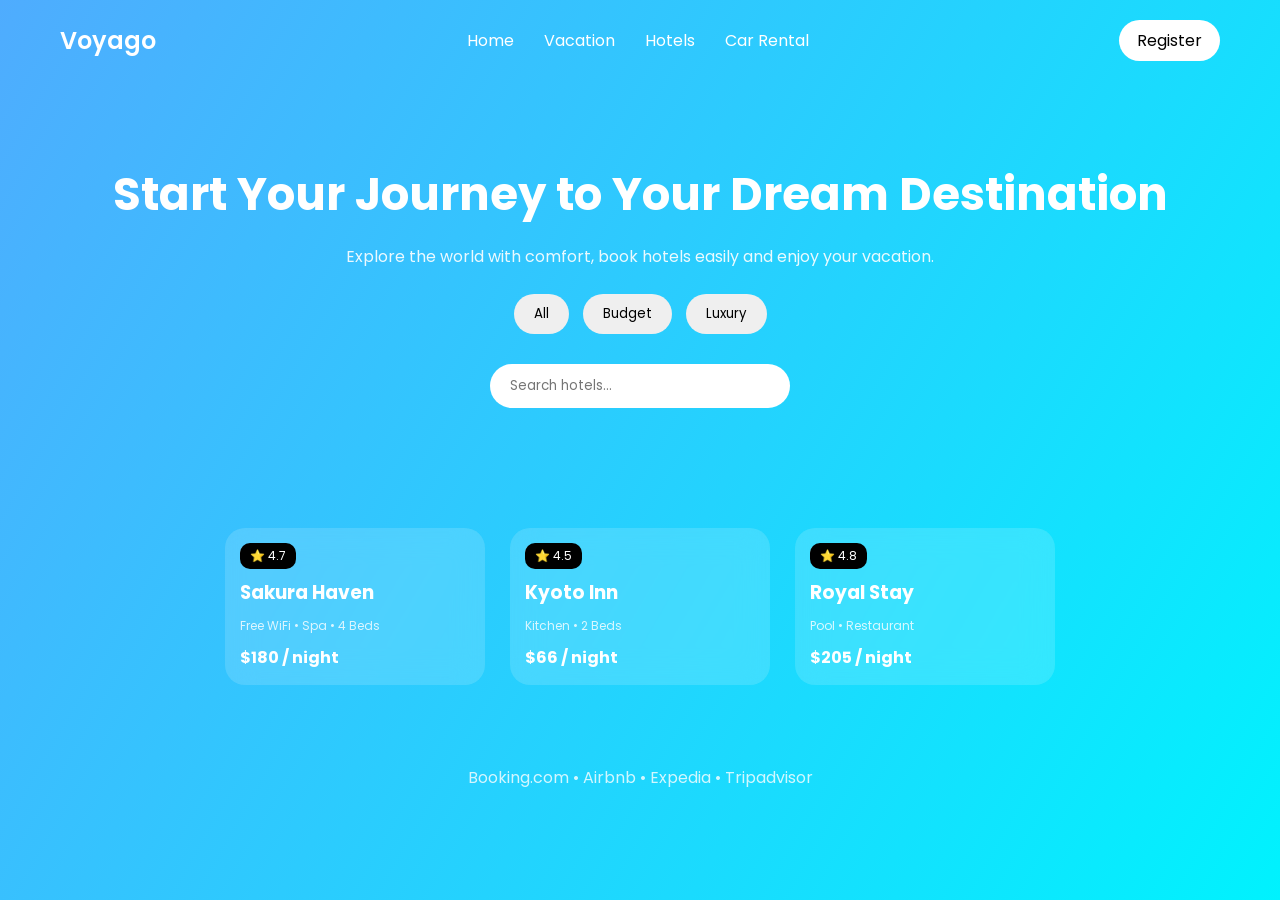
==== index.html @ 53e43d4b "Hotel" ====
<!DOCTYPE html>
<html lang="en">
<head>
<meta charset="UTF-8">
<meta name="viewport" content="width=device-width, initial-scale=1.0">
<title>Voyago Advanced</title>

<link href="https://fonts.googleapis.com/css2?family=Poppins:wght@300;400;600&display=swap" rel="stylesheet">

<style>
* {
  margin: 0;
  padding: 0;
  box-sizing: border-box;
  font-family: 'Poppins', sans-serif;
}

body {
  background: linear-gradient(120deg, #4facfe, #00f2fe);
  color: #fff;
  min-height: 100vh;
}

/* NAVBAR */
nav {
  display: flex;
  justify-content: space-between;
  align-items: center;
  padding: 20px 60px;
}

nav h2 {
  font-weight: 600;
}

nav ul {
  display: flex;
  list-style: none;
  gap: 30px;
}

nav ul li {
  cursor: pointer;
  transition: 0.3s;
}

nav ul li:hover {
  color: #000;
}

.register-btn {
  background: #fff;
  color: #000;
  padding: 8px 18px;
  border-radius: 25px;
  cursor: pointer;
  transition: 0.3s;
}

.register-btn:hover {
  transform: scale(1.05);
}

/* HERO */
.hero {
  text-align: center;
  padding: 80px 20px;
}

.hero h1 {
  font-size: 45px;
  margin-bottom: 15px;
}

.hero p {
  max-width: 600px;
  margin: auto;
  opacity: 0.9;
}

/* BUTTONS */
.buttons {
  margin-top: 20px;
}

.buttons button {
  padding: 10px 20px;
  border-radius: 25px;
  border: none;
  margin: 5px;
  cursor: pointer;
  transition: 0.3s;
}

.buttons button:hover {
  background: #000;
  color: #fff;
}

/* SEARCH BAR */
.search-box {
  margin-top: 25px;
}

.search-box input {
  padding: 12px 20px;
  width: 300px;
  border-radius: 25px;
  border: none;
  outline: none;
}

/* CARDS */
.cards {
  display: flex;
  gap: 25px;
  justify-content: center;
  flex-wrap: wrap;
  padding: 40px;
}

.card {
  width: 260px;
  padding: 15px;
  border-radius: 20px;
  backdrop-filter: blur(15px);
  background: rgba(255,255,255,0.15);
  transition: 0.4s;
  position: relative;
}

.card:hover {
  transform: translateY(-10px);
}

.card img {
  width: 100%;
  border-radius: 15px;
}

.card h3 {
  margin: 10px 0;
}

.features {
  font-size: 12px;
  opacity: 0.8;
}

.price {
  margin-top: 10px;
  font-weight: bold;
}

/* RATING */
.rating {
  position: absolute;
  top: 15px;
  left: 15px;
  background: #000;
  padding: 4px 10px;
  border-radius: 10px;
  font-size: 12px;
}

/* FOOTER */
.footer {
  text-align: center;
  margin: 40px 0;
  opacity: 0.8;
}

/* RESPONSIVE */
@media(max-width:768px) {
  nav {
    flex-direction: column;
    gap: 10px;
  }

  .hero h1 {
    font-size: 30px;
  }

  .search-box input {
    width: 90%;
  }
}
</style>
</head>

<body>

<!-- NAVBAR -->
<nav>
  <h2>Voyago</h2>
  <ul>
    <li>Home</li>
    <li>Vacation</li>
    <li>Hotels</li>
    <li>Car Rental</li>
  </ul>
  <div class="register-btn">Register</div>
</nav>

<!-- HERO -->
<section class="hero">
  <h1>Start Your Journey to Your Dream Destination</h1>
  <p>Explore the world with comfort, book hotels easily and enjoy your vacation.</p>

  <div class="buttons">
    <button onclick="filterCards('all')">All</button>
    <button onclick="filterCards('cheap')">Budget</button>
    <button onclick="filterCards('luxury')">Luxury</button>
  </div>

  <div class="search-box">
    <input type="text" placeholder="Search hotels..." onkeyup="searchHotel(this.value)">
  </div>
</section>

<!-- CARDS -->
<section class="cards" id="cardContainer">

  <div class="card" data-type="luxury">
    <div class="rating">⭐ 4.7</div>
    <img src="https://source.unsplash.com/300x200/?japan,temple">
    <h3>Sakura Haven</h3>
    <p class="features">Free WiFi • Spa • 4 Beds</p>
    <div class="price">$180 / night</div>
  </div>

  <div class="card" data-type="cheap">
    <div class="rating">⭐ 4.5</div>
    <img src="https://source.unsplash.com/300x200/?hotel">
    <h3>Kyoto Inn</h3>
    <p class="features">Kitchen • 2 Beds</p>
    <div class="price">$66 / night</div>
  </div>

  <div class="card" data-type="luxury">
    <div class="rating">⭐ 4.8</div>
    <img src="https://source.unsplash.com/300x200/?resort">
    <h3>Royal Stay</h3>
    <p class="features">Pool • Restaurant</p>
    <div class="price">$205 / night</div>
  </div>

</section>

<!-- FOOTER -->
<div class="footer">
  Booking.com • Airbnb • Expedia • Tripadvisor
</div>

<script>
function filterCards(type) {
  let cards = document.querySelectorAll(".card");

  cards.forEach(card => {
    if (type === "all") {
      card.style.display = "block";
    } else {
      card.style.display = card.dataset.type === type ? "block" : "none";
    }
  });
}

function searchHotel(value) {
  let cards = document.querySelectorAll(".card");

  cards.forEach(card => {
    let title = card.querySelector("h3").innerText.toLowerCase();
    card.style.display = title.includes(value.toLowerCase()) ? "block" : "none";
  });
}
</script>

</body>
</html>
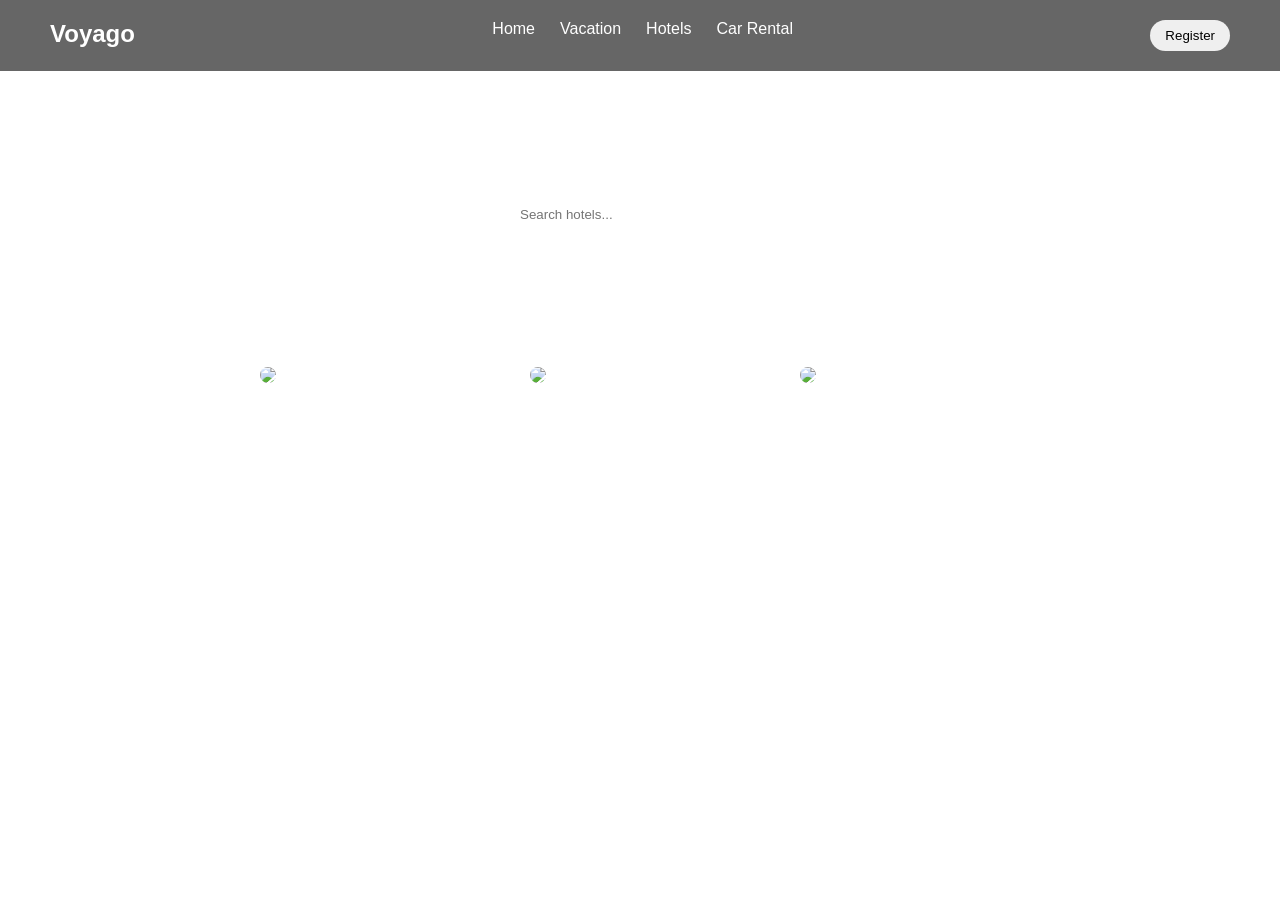
==== commit 24fdfd11: "Update title, styles, and navigation in index.html" ====
--- a/index.html
+++ b/index.html
@@ -3,62 +3,45 @@
 <head>
 <meta charset="UTF-8">
 <meta name="viewport" content="width=device-width, initial-scale=1.0">
-<title>Voyago Advanced</title>
-
-<link href="https://fonts.googleapis.com/css2?family=Poppins:wght@300;400;600&display=swap" rel="stylesheet">
+<title>Voyago Travel</title>
 
 <style>
 * {
   margin: 0;
   padding: 0;
   box-sizing: border-box;
-  font-family: 'Poppins', sans-serif;
+  font-family: Arial;
 }
 
+/* BACKGROUND IMAGE */
 body {
-  background: linear-gradient(120deg, #4facfe, #00f2fe);
-  color: #fff;
-  min-height: 100vh;
+  background: url("https://images.unsplash.com/photo-1506744038136-46273834b3fb") no-repeat center/cover;
+  color: white;
 }
 
 /* NAVBAR */
 nav {
   display: flex;
   justify-content: space-between;
-  align-items: center;
-  padding: 20px 60px;
-}
-
-nav h2 {
-  font-weight: 600;
+  padding: 20px 50px;
+  background: rgba(0,0,0,0.6);
 }
 
 nav ul {
   display: flex;
   list-style: none;
-  gap: 30px;
+  gap: 25px;
 }
 
 nav ul li {
   cursor: pointer;
-  transition: 0.3s;
 }
 
-nav ul li:hover {
-  color: #000;
-}
-
-.register-btn {
-  background: #fff;
-  color: #000;
-  padding: 8px 18px;
-  border-radius: 25px;
+nav button {
+  padding: 8px 15px;
+  border-radius: 20px;
+  border: none;
   cursor: pointer;
-  transition: 0.3s;
-}
-
-.register-btn:hover {
-  transform: scale(1.05);
 }
 
 /* HERO */
@@ -67,123 +50,38 @@
   padding: 80px 20px;
 }
 
-.hero h1 {
-  font-size: 45px;
-  margin-bottom: 15px;
-}
-
-.hero p {
-  max-width: 600px;
-  margin: auto;
-  opacity: 0.9;
-}
-
-/* BUTTONS */
-.buttons {
-  margin-top: 20px;
-}
-
-.buttons button {
-  padding: 10px 20px;
-  border-radius: 25px;
+.hero input {
+  padding: 10px;
+  width: 260px;
+  border-radius: 20px;
   border: none;
-  margin: 5px;
-  cursor: pointer;
-  transition: 0.3s;
-}
-
-.buttons button:hover {
-  background: #000;
-  color: #fff;
-}
-
-/* SEARCH BAR */
-.search-box {
-  margin-top: 25px;
-}
-
-.search-box input {
-  padding: 12px 20px;
-  width: 300px;
-  border-radius: 25px;
-  border: none;
-  outline: none;
 }
 
 /* CARDS */
 .cards {
   display: flex;
-  gap: 25px;
   justify-content: center;
+  gap: 20px;
+  padding: 40px;
   flex-wrap: wrap;
-  padding: 40px;
 }
 
 .card {
-  width: 260px;
+  background: rgba(255,255,255,0.2);
+  backdrop-filter: blur(10px);
   padding: 15px;
-  border-radius: 20px;
-  backdrop-filter: blur(15px);
-  background: rgba(255,255,255,0.15);
-  transition: 0.4s;
-  position: relative;
+  border-radius: 15px;
+  width: 250px;
+  transition: 0.3s;
 }
 
 .card:hover {
-  transform: translateY(-10px);
+  transform: scale(1.05);
 }
 
 .card img {
   width: 100%;
-  border-radius: 15px;
-}
-
-.card h3 {
-  margin: 10px 0;
-}
-
-.features {
-  font-size: 12px;
-  opacity: 0.8;
-}
-
-.price {
-  margin-top: 10px;
-  font-weight: bold;
-}
-
-/* RATING */
-.rating {
-  position: absolute;
-  top: 15px;
-  left: 15px;
-  background: #000;
-  padding: 4px 10px;
   border-radius: 10px;
-  font-size: 12px;
-}
-
-/* FOOTER */
-.footer {
-  text-align: center;
-  margin: 40px 0;
-  opacity: 0.8;
-}
-
-/* RESPONSIVE */
-@media(max-width:768px) {
-  nav {
-    flex-direction: column;
-    gap: 10px;
-  }
-
-  .hero h1 {
-    font-size: 30px;
-  }
-
-  .search-box input {
-    width: 90%;
-  }
 }
 </style>
 </head>
@@ -193,87 +91,87 @@
 <!-- NAVBAR -->
 <nav>
   <h2>Voyago</h2>
+
   <ul>
-    <li>Home</li>
-    <li>Vacation</li>
-    <li>Hotels</li>
-    <li>Car Rental</li>
+    <li onclick="navigate('home')">Home</li>
+    <li onclick="navigate('vacation')">Vacation</li>
+    <li onclick="navigate('hotels')">Hotels</li>
+    <li onclick="navigate('car')">Car Rental</li>
   </ul>
-  <div class="register-btn">Register</div>
+
+  <button onclick="registerUser()">Register</button>
 </nav>
 
 <!-- HERO -->
-<section class="hero">
-  <h1>Start Your Journey to Your Dream Destination</h1>
-  <p>Explore the world with comfort, book hotels easily and enjoy your vacation.</p>
+<section class="hero" id="home">
+  <h1>Start Your Journey</h1>
+  <p>Discover best hotels and travel experiences</p>
 
-  <div class="buttons">
-    <button onclick="filterCards('all')">All</button>
-    <button onclick="filterCards('cheap')">Budget</button>
-    <button onclick="filterCards('luxury')">Luxury</button>
+  <input type="text" placeholder="Search hotels..." onkeyup="searchHotel(this.value)">
+</section>
+
+<!-- HOTEL CARDS -->
+<section class="cards" id="hotels">
+
+  <div class="card" data-name="sakura">
+    <img src="https://images.unsplash.com/photo-1542314831-068cd1dbfeeb">
+    <h3>Sakura Haven</h3>
+    <p>Free WiFi • Spa • 4 Beds</p>
+    <h4>$180 / night</h4>
   </div>
 
-  <div class="search-box">
-    <input type="text" placeholder="Search hotels..." onkeyup="searchHotel(this.value)">
-  </div>
-</section>
-
-<!-- CARDS -->
-<section class="cards" id="cardContainer">
-
-  <div class="card" data-type="luxury">
-    <div class="rating">⭐ 4.7</div>
-    <img src="https://source.unsplash.com/300x200/?japan,temple">
-    <h3>Sakura Haven</h3>
-    <p class="features">Free WiFi • Spa • 4 Beds</p>
-    <div class="price">$180 / night</div>
+  <div class="card" data-name="kyoto">
+    <img src="https://images.unsplash.com/photo-1566073771259-6a8506099945">
+    <h3>Kyoto Inn</h3>
+    <p>Kitchen • 2 Beds</p>
+    <h4>$66 / night</h4>
   </div>
 
-  <div class="card" data-type="cheap">
-    <div class="rating">⭐ 4.5</div>
-    <img src="https://source.unsplash.com/300x200/?hotel">
-    <h3>Kyoto Inn</h3>
-    <p class="features">Kitchen • 2 Beds</p>
-    <div class="price">$66 / night</div>
-  </div>
-
-  <div class="card" data-type="luxury">
-    <div class="rating">⭐ 4.8</div>
-    <img src="https://source.unsplash.com/300x200/?resort">
+  <div class="card" data-name="royal">
+    <img src="https://images.unsplash.com/photo-1501117716987-c8e1ecb2101f">
     <h3>Royal Stay</h3>
-    <p class="features">Pool • Restaurant</p>
-    <div class="price">$205 / night</div>
+    <p>Pool • Restaurant</p>
+    <h4>$205 / night</h4>
   </div>
 
 </section>
 
-<!-- FOOTER -->
-<div class="footer">
-  Booking.com • Airbnb • Expedia • Tripadvisor
-</div>
-
 <script>
-function filterCards(type) {
-  let cards = document.querySelectorAll(".card");
-
-  cards.forEach(card => {
-    if (type === "all") {
-      card.style.display = "block";
-    } else {
-      card.style.display = card.dataset.type === type ? "block" : "none";
-    }
-  });
+// NAVIGATION
+function navigate(section) {
+  if(section === "home") {
+    document.getElementById("home").scrollIntoView({behavior:"smooth"});
+  }
+  else if(section === "hotels") {
+    document.getElementById("hotels").scrollIntoView({behavior:"smooth"});
+  }
+  else {
+    alert(section + " page coming soon!");
+  }
 }
 
+// REGISTER
+function registerUser() {
+  let name = prompt("Enter your name:");
+  if(name) {
+    alert("Welcome " + name + " 🎉");
+  }
+}
+
+// SEARCH
 function searchHotel(value) {
   let cards = document.querySelectorAll(".card");
 
   cards.forEach(card => {
-    let title = card.querySelector("h3").innerText.toLowerCase();
-    card.style.display = title.includes(value.toLowerCase()) ? "block" : "none";
+    let name = card.dataset.name;
+    if(name.includes(value.toLowerCase())) {
+      card.style.display = "block";
+    } else {
+      card.style.display = "none";
+    }
   });
 }
 </script>
 
 </body>
-</html>+</html>
